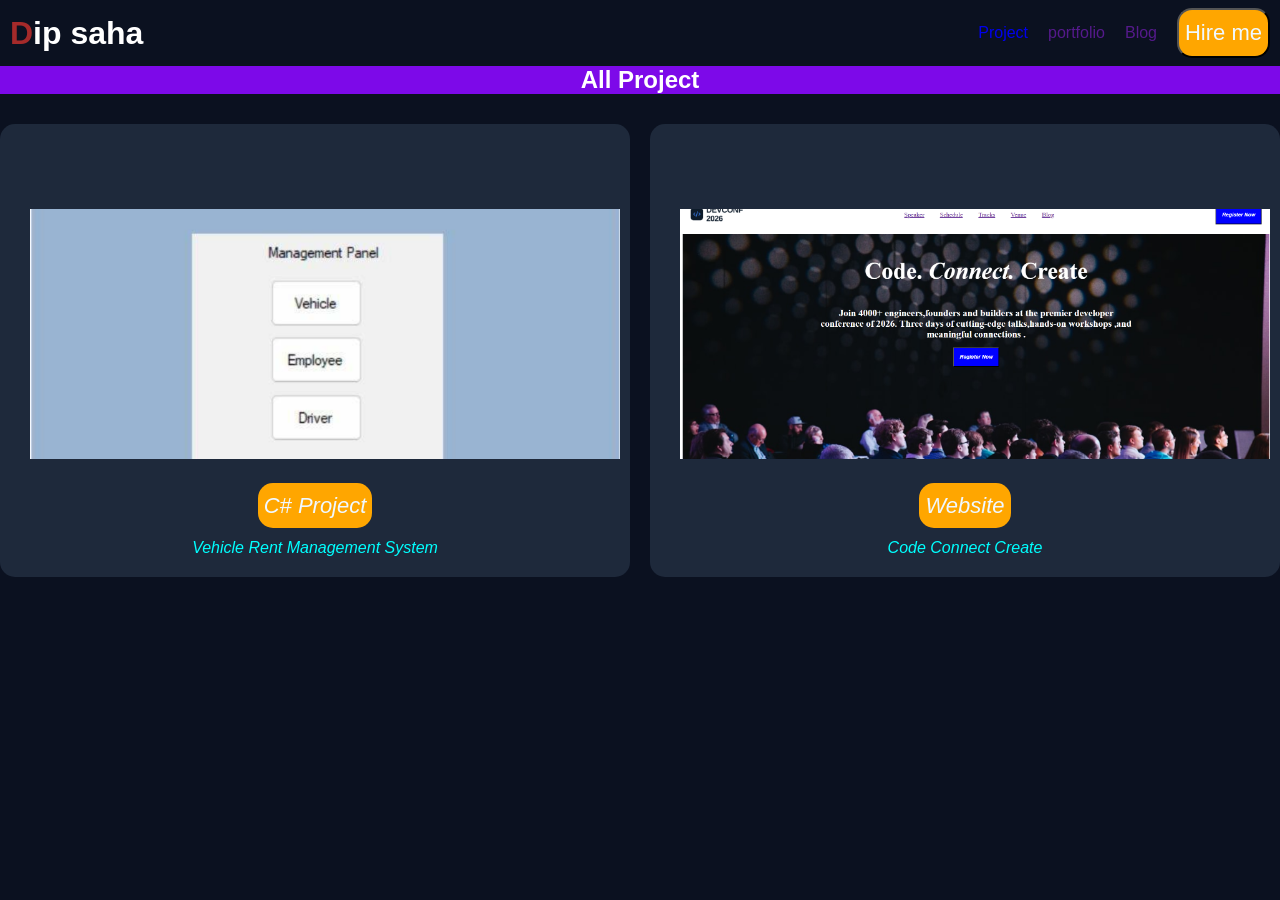
==== allProject.html @ 00b28568 "portfolio" ====
<!DOCTYPE html>
<html lang="en">
<head>
    <meta charset="UTF-8">
    <meta name="viewport" content="width=device-width, initial-scale=1.0">
    <title>Document</title>
    <link rel="stylesheet" href="style/style.css">
</head>
<body>
     <Header>
    <nav>

        <h2 class="logo">
            <span class="D">D</span>ip saha
        </h2>
        <ul>
             <li>
               <a href="index.html">Project</a>
            </li>
            <li>
               <a href="">portfolio</a>
            </li>
            <li>
               <a href="">Blog</a>
            </li>
            <li>
                <button class="common-btn" >   Hire me 
                </button>
            </li>
        </ul>
    </nav>
   </Header>
   <section class="all">
    <h1>
        All Project
    </h1>
   </section>
   <section>
    <div class="allp">
        <div class="project-card">
            <img src="style/1.png" alt="">
          <div class="code">
              <a href="project.html" class="common-btn">C# Project</a>
              <p class="code">
                Vehicle Rent Management System
              </p>
          </div>
        </div>
        <div class="project-card">
            <img src="style/1.1.png" alt="">

       
      <div class="code">
          <a href="website.html" class="common-btn">Website</a>
        <p class="code">
            Code Connect Create
        </p>
      </div>
         </div>
    </div>
   </section>
</body>
</html>
---- style/style.css ----
* {
    padding: 0;
    margin: 0;
    font-family: "Open Sans", sans-serif;
}
.common-btn{
   background-color: rgb(255, 166, 0);
   padding: 10px 6px;
   border-radius: 15px;
   font-size: 22px;
   color: aliceblue;
   cursor: pointer;
    text-decoration: none;
   

   
}
.common-btn:hover{
    background-color: aqua;
}
nav{
    
    display: flex;
    justify-content: space-between;
    padding: 8px 10px;
    align-items: center;

    /* max-width: 1200px; */
    /* margin: 0 auto;  */
}
ul{
    display: flex;
   
    gap: 20px;
    list-style: none;
    align-items: center;
}

header{
    /* width: 600px; */
    margin: 0 auto;
   
}

ul li a{
   text-decoration: none;
}
.logo{
    font-weight: bold;
    font-size: 32px;
    
}
.logo .D{
   color: brown;
}
.hero-parent{
    max-width: 800px;
    margin: 0 auto;

    display: flex;
    justify-content: space-between;
    align-items: center;
    /* background-color: rgb(246, 231, 204) ; */
}

 .hero-content{ 
     width: 50%;
    font-style: italic;
    font-size: 20px;
   
   
}

   

.hero-image{
    width: 50%;
    text-align: right;

    
}

.hero-image img{
    width: 350px;
    height: 350px;
    border-radius: 50%;
    object-fit: cover;
    box-shadow:0 0 30px orange;
border:5px solid orange;
}

/* skill */

.progress-bar{
     width: 300px;
    height: 10px;
    background-color: lightgray;
    border-radius: 20px;
}
.html{
    width: 95%;
    height: 100%;
    background-color: orange;
    border-radius: 20px;
}
.WHEEL{
    display: flex;
    align-items: center;
    justify-content: center;
}
.Botom{
    display: flex;
    justify-content: center;
    /* text-align: center; */
  gap: 40px;
  margin-top: 50px;
}

.Dip .contain{
     font-size: 40px;
}

.contact-btn{
    background-color: cornsilk;
   padding: 8px 4px;
   border-radius: 15px;
   font-size: 22px;
   
   cursor: pointer;
}

.hero-left-btn-parent{
    margin-top: 13px;
}
 
body{
  background:#0B1120;
color:white;
}

.about-parent{
    background-color:whitesmoke;
    margin: 70px auto;
    border-radius: 10px;
    padding: 70px;
    text-align: center;
}
.about-parent p{
    margin: 10px 0px ;
}
.about-box-parent{
    display: flex;
    justify-content: space-between;
}
.about-box-parent .box{
    background-color:#F8F9FA;
    padding: 5px;
    border-radius: 5px;
}
.logo-pic img{
    width: 32px;
    height: 32px;
}

.what-i-d0-parent{
    margin: 60px auto;
    text-align: center;
}
.what-i-do-card-container{
    margin: 25px;
    display: flex;
    justify-content: space-between;
    gap: 8px;

}
.what-i-do-card-container .what-i-do-card{
    border: 8px solid rgb(238, 192, 107) ;
    padding: 10px;
    border-radius: 8px;
}
.about-parent-what{
background-color:  rgb(245, 220, 173) ;
    margin: 70px auto;
    border-radius: 10px;
    padding: 70px;
    text-align: center;

}
.what-i-do-card-container .what-i-do-card h3{
    margin: 10px;
}

.what-i-do-card-container .what-i-do-card p{
    font-style: italic;
    color: black;
    font-size: 15px;
}
.summary-title{
    text-align: center;
}
.summary-section{
    margin-top: 10%;
}

.summary-container{
    margin: 15px;
    display: flex;
    justify-content: space-between;
    gap: 100px;
}
.education .experience{
    width: 50%;
}

/* my amaging work  */
.my-amaging-parent{
    text-align: center;
    gap: 20px;

}
.my-amaging-parent-container{
    margin-top: 10%;
}
.amaing{
    text-align: center;
}
.gallery{
    margin-top: 20px;
    display: grid;
 grid-template-columns:repeat(2,1fr);
 gap: 12px;
 
}
.gallery img{
    height: 60%;
    width: 60%;
    object-fit: cover;

}
/* footer  */
.icon-img img{
   
    width: 32px;
    height: 32px;
   
}
.icon-img{
  display: flex;
}
footer{
    background-color: #F8F9FA;
    text-align: center;
    margin-top: 10%;
    display: grid;
    grid-template-columns: repeat(2,1fr);
    justify-content: space-between;
    gap: 30px;
    padding: 20px;
    border-radius: 10px;

}
footer form{
    padding: 2%;
}
footer form input{
    outline: none;
    border: none;
    background-color: wheat;
    padding: 8px 15px;
    border-radius: 8px;
    display: block;
    width: 100%;
    margin-bottom:8px; 
}


/* Download */
.Download{
    display: flex;
    text-align: end;
    justify-content: center;
     margin-top: 600px; 

}
.Back{
    display: flex;
    justify-content: flex-start;
    align-items: flex-start;
    margin-top: 0px;
}
/* project */
.C{
    display: flex;
    justify-content: center;
    align-items: center;
    color: blueviolet;
    font-style: italic;
    margin-bottom: 60px;
    margin-top: 60px;

}
.project{
    display: grid;
    grid-template-columns: repeat(3,1fr) ;
   gap:20px;


}
.project img{
    width: 100%;
    height: 250px;
    object-fit: cover;
    border-radius: 10px;
    padding: 10px;
}
.page{
    display: flex;
    align-items: center;
    justify-content: center;
    
    padding: 10px;
      text-align: center;
    color: #1E3A8A;
    margin-top: 10px;
    font-size: 20px;
    font-weight: bold;
     box-shadow: 0 5px 15px rgba(0,0,0,.2);
}
.all{
    display: flex;
    justify-content: center;
    align-items: center;
    background-color: rgb(125, 9, 233);
    
}
.allp{
    display: grid;
    grid-template-columns: repeat(2,1fr);
    gap :20px



}
.project-card{
    background:#1E293B;
    padding:20px;
    border-radius:15px;
    text-align:center;
    margin-top: 30px;
}
.project-card img{
      width: 100%;
    height: 250px;
    object-fit: cover;
    border-radius: 10px;
    padding: 10px;
    margin-top: 55px;
}
.code{
    margin-top: 20px;
    font-style: italic;
    color: aqua;
}

/* cv */
.cv-section{
    max-width: 800px;
    margin: 50px auto;
}

.cv-box{
    background-color: #1E293B;
    padding: 20px;
    margin: 20px 0;
    border-radius: 10px;
}

.cv-box h2{
    color: orange;
    margin-bottom: 10px;
}

.cv-box p{
    font-size: 18px;
}
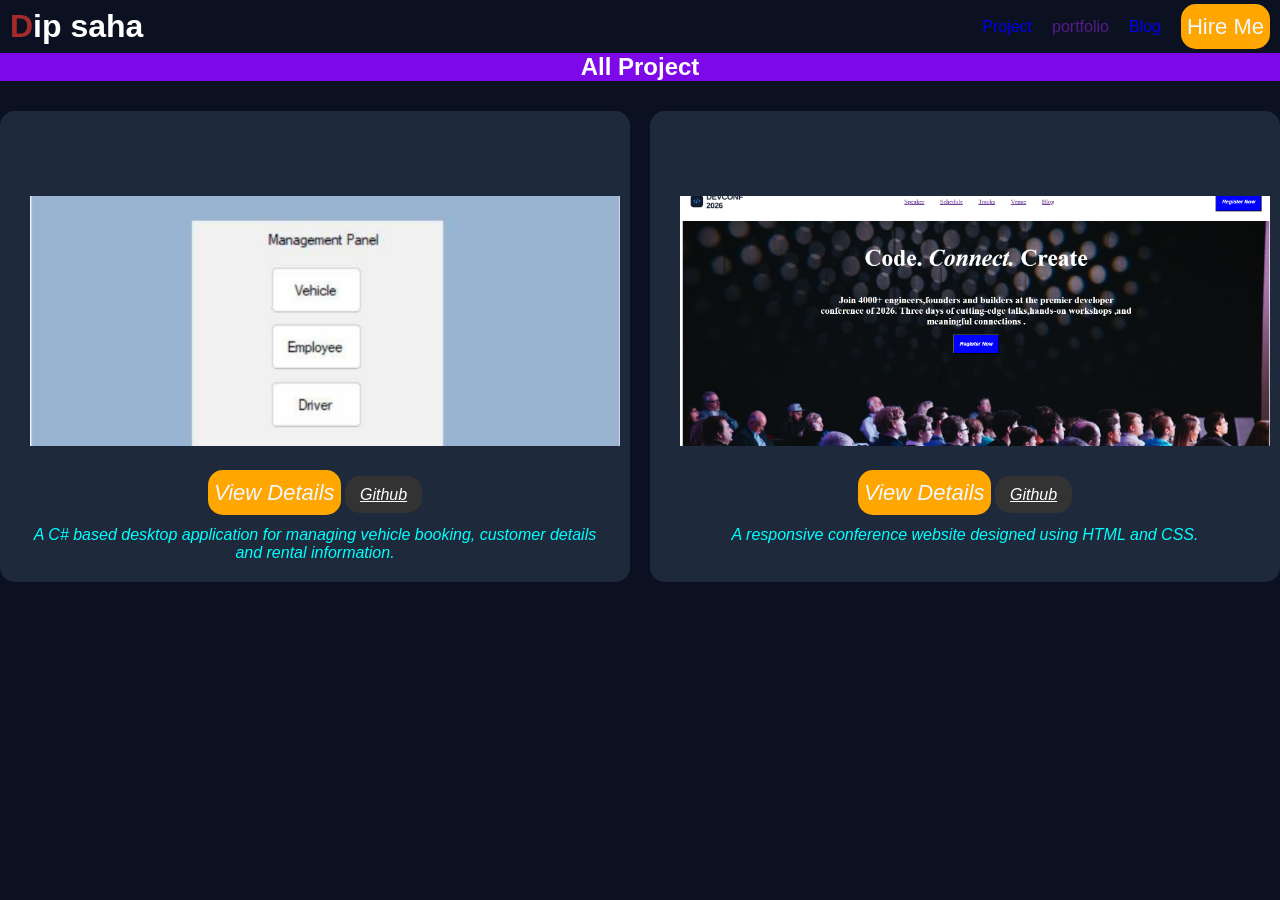
==== commit e2e9982e: "something" ====
--- a/allProject.html
+++ b/allProject.html
@@ -21,11 +21,10 @@
                <a href="">portfolio</a>
             </li>
             <li>
-               <a href="">Blog</a>
+               <a href="blog.html">Blog</a>
             </li>
             <li>
-                <button class="common-btn" >   Hire me 
-                </button>
+               <a href="HireMe.html" class="common-btn">Hire Me</a>
             </li>
         </ul>
     </nav>
@@ -40,9 +39,10 @@
         <div class="project-card">
             <img src="style/1.png" alt="">
           <div class="code">
-              <a href="project.html" class="common-btn">C# Project</a>
+              <a href="project.html" class="common-btn">View Details</a>
+                 <a href="https://github.com/DIPSAHA12310/port-folio" class="githubbtn">Github</a>
               <p class="code">
-                Vehicle Rent Management System
+               A C# based desktop application for managing vehicle booking, customer details and rental information.
               </p>
           </div>
         </div>
@@ -51,9 +51,10 @@
 
        
       <div class="code">
-          <a href="website.html" class="common-btn">Website</a>
+          <a href="website.html" class="common-btn">View Details</a>
+          <a href="https://github.com/DIPSAHA12310/1st-Assignment" class="githubbtn">Github</a>
         <p class="code">
-            Code Connect Create
+           A responsive conference website designed using HTML and CSS.
         </p>
       </div>
          </div>
--- a/style/style.css
+++ b/style/style.css
@@ -382,4 +382,71 @@
 
 .cv-box p{
     font-size: 18px;
-}+}
+
+.githubbtn{
+     background:#333;
+    color:white;
+    padding:10px 15px;
+    border-radius:15px;
+}
+/* hire me and blog */
+.section-title{
+    text-align:center;
+    font-size:35px;
+    margin-top:60px;
+    color:orange;
+}
+
+
+.blog-container,
+.hire-container{
+    display:grid;
+    grid-template-columns:repeat(3,1fr);
+    gap:20px;
+    margin:40px;
+}
+
+
+.blog-card,
+.hire-card{
+
+    background:#1E293B;
+    padding:25px;
+    border-radius:15px;
+    text-align:center;
+
+   
+}
+
+
+/* .blog-card:hover,
+.hire-card:hover{
+
+    transform:translateY(-10px);
+
+} */
+
+
+.blog-card h2,
+.hire-card h2{
+
+    color:orange;
+    margin-bottom:15px;
+
+}
+
+
+.blog-card p,
+.hire-card p{
+
+    line-height:1.6;
+
+}
+
+
+.contact-hire{
+
+    text-align:center;
+    margin:60px auto;
+}
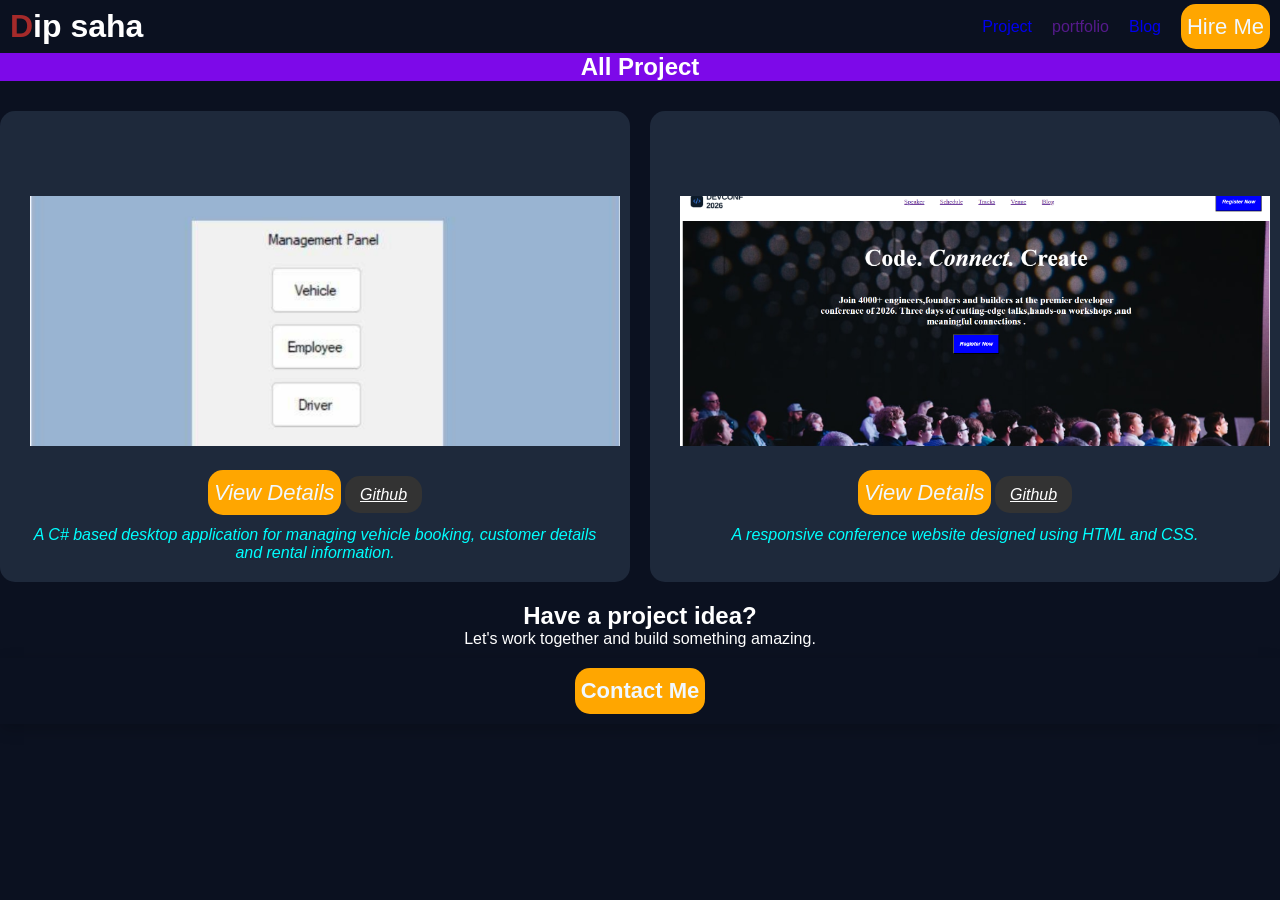
==== commit ec678ded: "add" ====
--- a/allProject.html
+++ b/allProject.html
@@ -37,7 +37,7 @@
    <section>
     <div class="allp">
         <div class="project-card">
-            <img src="style/1.png" alt="">
+            <img src=" style/1.png" alt="">
           <div class="code">
               <a href="project.html" class="common-btn">View Details</a>
                  <a href="https://github.com/DIPSAHA12310/port-folio" class="githubbtn">Github</a>
@@ -60,5 +60,19 @@
          </div>
     </div>
    </section>
+   <section>
+     <div class="contact-hire">
+
+        <h2>
+            Have a project idea?
+        </h2>
+
+        <p>
+            Let's work together and build something amazing.
+        </p>
+    <div class="page">
+        <a href="contact.html" class="common-btn">Contact Me</a>
+    </div>
+</section>
 </body>
 </html>
--- a/style/style.css
+++ b/style/style.css
@@ -24,6 +24,10 @@
     justify-content: space-between;
     padding: 8px 10px;
     align-items: center;
+    position:sticky;
+    top:0;
+    background:#0B1120;
+    z-index:100;
 
     /* max-width: 1200px; */
     /* margin: 0 auto;  */
@@ -53,6 +57,7 @@
 .logo .D{
    color: brown;
 }
+
 .hero-parent{
     max-width: 800px;
     margin: 0 auto;
@@ -104,16 +109,21 @@
     border-radius: 20px;
 }
 .WHEEL{
-    display: flex;
-    align-items: center;
-    justify-content: center;
+    /* display: flex; */
+    align-items: center;
+    justify-content: center;
+     color: orange;
+    font-size: 24px;
+    margin-bottom: 15px;
+    text-align: center;
+    margin: 50px 0;
 }
 .Botom{
-    display: flex;
-    justify-content: center;
-    /* text-align: center; */
-  gap: 40px;
-  margin-top: 50px;
+    display: grid;
+    grid-template-columns: repeat(2, 300px);
+    justify-content: center;
+    gap: 40px;
+    margin-top: 50px;
 }
 
 .Dip .contain{
@@ -139,9 +149,9 @@
 }
 
 .about-parent{
-    background-color:whitesmoke;
+     background: #1E293B;
     margin: 70px auto;
-    border-radius: 10px;
+    border-radius: 15px;
     padding: 70px;
     text-align: center;
 }
@@ -153,9 +163,10 @@
     justify-content: space-between;
 }
 .about-box-parent .box{
-    background-color:#F8F9FA;
-    padding: 5px;
-    border-radius: 5px;
+   background:#0F172A;
+    padding:15px;
+    border-radius:10px;
+    border:1px solid orange;
 }
 .logo-pic img{
     width: 32px;
@@ -163,37 +174,90 @@
 }
 
 .what-i-d0-parent{
-    margin: 60px auto;
-    text-align: center;
+    max-width: 1200px;
+    margin: 80px auto;
+    padding: 20px;
+    text-align: center;
+}
+.what-i-do-parent h1{
+    font-size: 42px;
+    color: #F59E0B;
+    font-weight: 700;
+    letter-spacing: 1px;
+}
+.what-i-do-card h3{
+    color: #FACC15;
+    font-size: 24px;
+    margin: 15px 0;
+}
+
+.what-i-do-parent p{
+    color: #E2E8F0;
+    font-size: 16px;
+    line-height: 1.7;
 }
 .what-i-do-card-container{
-    margin: 25px;
-    display: flex;
-    justify-content: space-between;
-    gap: 8px;
-
-}
-.what-i-do-card-container .what-i-do-card{
-    border: 8px solid rgb(238, 192, 107) ;
-    padding: 10px;
-    border-radius: 8px;
+     display: grid;
+    grid-template-columns: repeat(2,1fr);
+    gap: 25px;
+    
+
+}
+.what-i-do-card{
+    background: #1E293B;
+    border: 2px solid #334155;
+    border-radius: 15px;
+    padding: 25px;
+    transition: .3s;
+}
+
+.what-i-do-card:hover{
+    transform: translateY(-8px);
+    border-color: orange;
+    box-shadow: 0 10px 20px rgba(255,165,0,.3);
+}
+ .what-i-do-card{
+   background: #1E293B;
+    border: 2px solid transparent;
+    border-radius: 15px;
+    padding: 30px 20px;
+    
+    box-shadow: 0 5px 15px rgba(0,0,0,.3);
+}
+.what-i-do-card:hover{
+   
+    border-color: orange;
+    box-shadow: 0 10px 25px rgba(255,165,0,.4);
+
+}
+.what-i-do-card img{
+    width: 70px;
+    height: 70px;
+    object-fit: contain;
+    margin-bottom: 20px;
 }
 .about-parent-what{
-background-color:  rgb(245, 220, 173) ;
-    margin: 70px auto;
-    border-radius: 10px;
-    padding: 70px;
-    text-align: center;
-
-}
-.what-i-do-card-container .what-i-do-card h3{
-    margin: 10px;
-}
-
-.what-i-do-card-container .what-i-do-card p{
-    font-style: italic;
-    color: black;
-    font-size: 15px;
+ background: #111827;
+    border-radius: 20px;
+    padding: 60px;
+    border: 2px solid #334155;
+    box-shadow: 0 10px 30px rgba(0,0,0,.4);
+
+}
+ .what-i-do-card h3{
+    color: orange;
+    font-size: 24px;
+    margin-bottom: 15px;
+     
+}
+.what-i-do-card h1{
+    font-size:30px;
+}
+
+.what-i-do-card p{
+     color: #cbd5e1;
+    font-size: 16px;
+    line-height: 1.7;
 }
 .summary-title{
     text-align: center;
@@ -248,38 +312,43 @@
   display: flex;
 }
 footer{
-    background-color: #F8F9FA;
-    text-align: center;
-    margin-top: 10%;
+    background-color:#111827;
+    color: white;
+    text-align: center;
+    margin-top: 20px;
     display: grid;
     grid-template-columns: repeat(2,1fr);
     justify-content: space-between;
     gap: 30px;
-    padding: 20px;
+    padding: 60px;
     border-radius: 10px;
 
 }
 footer form{
-    padding: 2%;
+    max-width:400px;
+    margin:auto;
 }
 footer form input{
     outline: none;
     border: none;
-    background-color: wheat;
+    background-color: #0F172A;
+    color: white;
     padding: 8px 15px;
     border-radius: 8px;
     display: block;
     width: 100%;
-    margin-bottom:8px; 
+    margin-bottom:8px;
+     border:2px solid #334155; 
 }
 
 
 /* Download */
 .Download{
-    display: flex;
-    text-align: end;
-    justify-content: center;
-     margin-top: 600px; 
+   display: flex;
+    justify-content: center;
+    align-items: center;
+    gap: 20px;
+    margin-top: 40px;
 
 }
 .Back{
@@ -325,6 +394,13 @@
     font-size: 20px;
     font-weight: bold;
      box-shadow: 0 5px 15px rgba(0,0,0,.2);
+     transition: 0.6s;
+}
+.page:hover{
+   
+     transform: translateY(-5px);
+     background-color: #F59E0B;
+       box-shadow: 0 10px 25px rgba(255,165,0,.4);
 }
 .all{
     display: flex;
@@ -378,6 +454,10 @@
 .cv-box h2{
     color: orange;
     margin-bottom: 10px;
+    display: flex;
+    justify-content: center;
+    text-align: center;
+    align-items: center;
 }
 
 .cv-box p{
@@ -420,12 +500,12 @@
 }
 
 
-/* .blog-card:hover,
+.blog-card:hover,
 .hire-card:hover{
 
     transform:translateY(-10px);
 
-} */
+}
 
 
 .blog-card h2,
@@ -448,5 +528,73 @@
 .contact-hire{
 
     text-align:center;
-    margin:60px auto;
-}
+    margin:20px auto;
+}
+.contact{
+    display: grid;
+   grid-template-columns: repeat(2,1fr);
+
+    align-items: center;
+    gap: 50px;
+    max-width: 1200px;
+    margin: 80px auto;
+    object-fit: cover;
+   border: 2px solid orange;
+     max-width: 1200px;
+    margin: 80px auto;
+    padding: 50px;
+
+    background: #1E293B;
+    border-radius: 20px;
+     border: 2px solid orange;
+
+    box-shadow: 0 10px 30px rgba(255,165,0,.3);
+}
+.contact h1{
+    color: orange;
+    font-size: 40px;
+    margin-bottom: 25px;
+}
+.contact h3{
+    margin: 15px 0 8px;
+    color: white;
+}
+.contact img{
+      width: 100%;
+    max-width: 450px;
+
+    border-radius: 20px;
+
+    box-shadow: 0 10px 30px rgba(0,0,0,.5);
+}
+.contact img:hover{
+    background-color: aqua;
+}
+
+.contact textarea{
+    width: 100%;
+    max-width: 450px;
+    height: 50px;
+
+    padding: 12px;
+
+    border-radius: 10px;
+    border: 2px solid #334155;
+
+    background: #0F172A;
+    color: white;
+
+    resize: none;
+    outline: none;
+}
+
+#massage3{
+
+    height: 120px;
+}
+
+.conbtn{
+ display: flex;
+    justify-content: center;
+    align-items: center;
+}
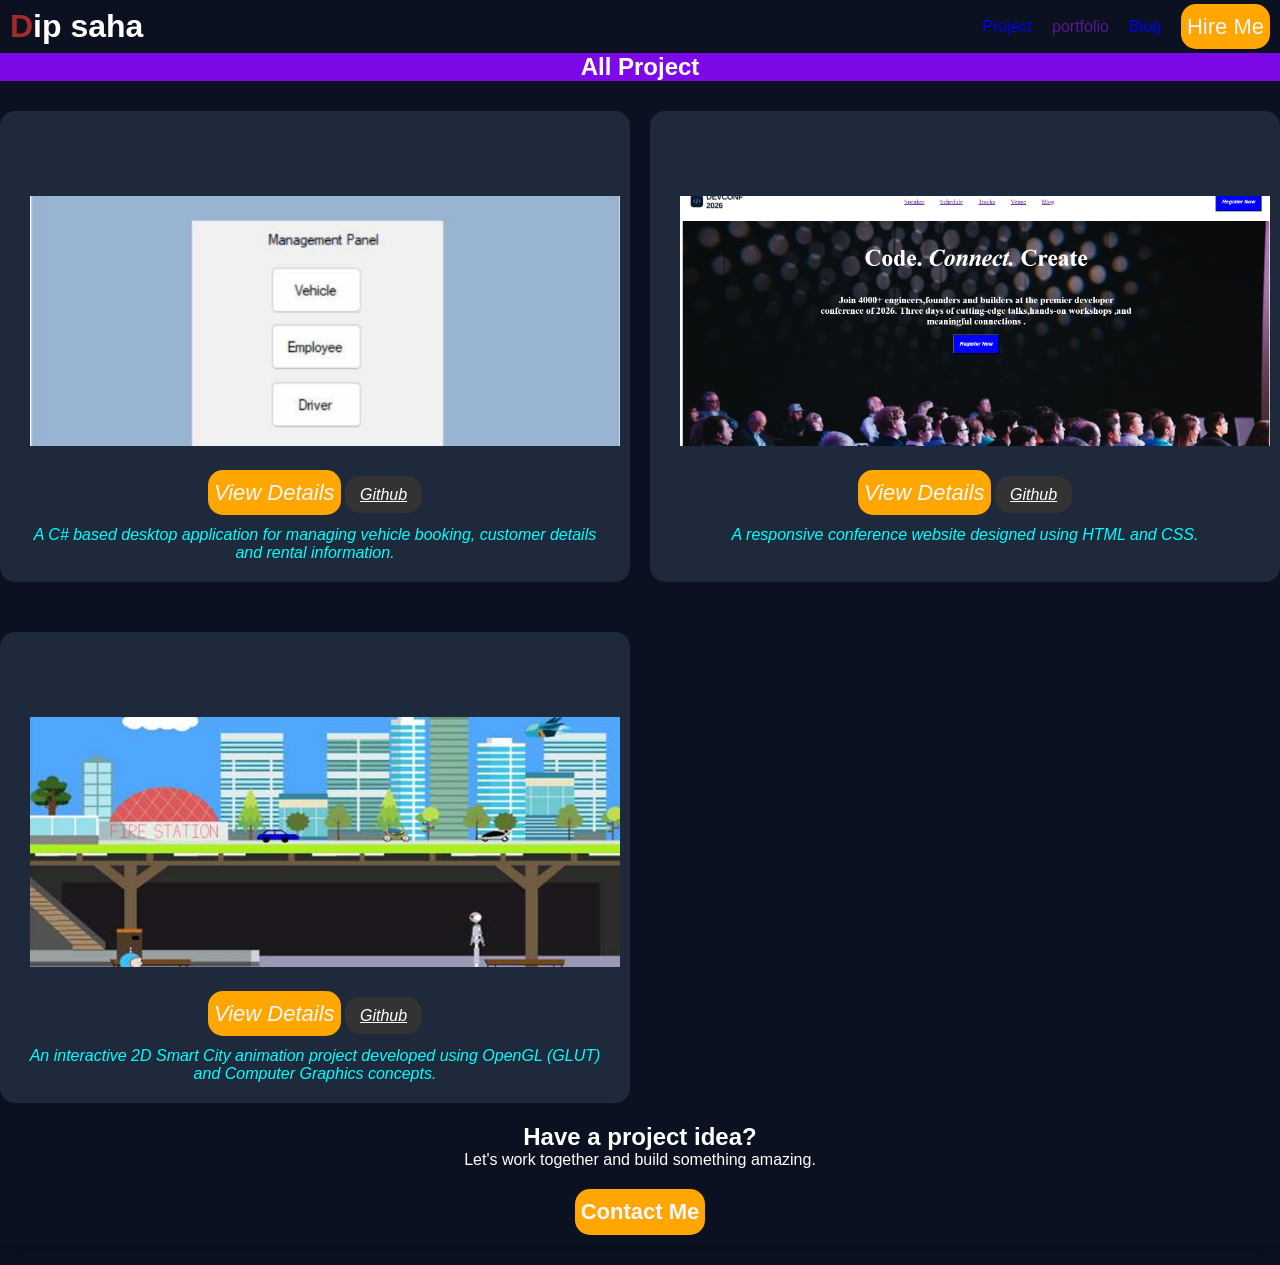
==== commit 2697d146: "add" ====
--- a/allProject.html
+++ b/allProject.html
@@ -58,6 +58,20 @@
         </p>
       </div>
          </div>
+
+         <!-- 3 -->
+           <div class="project-card">
+            <img src="style/2.1.png" alt="">
+
+       
+      <div class="code">
+          <a href="computer.html" class="common-btn">View Details</a>
+          <a href="https://github.com/DIPSAHA12310/1st-Assignment" class="githubbtn">Github</a>
+        <p class="code">
+           An interactive 2D Smart City animation project developed using OpenGL (GLUT) and Computer Graphics concepts.
+        </p>
+      </div>
+         </div>
     </div>
    </section>
    <section>
